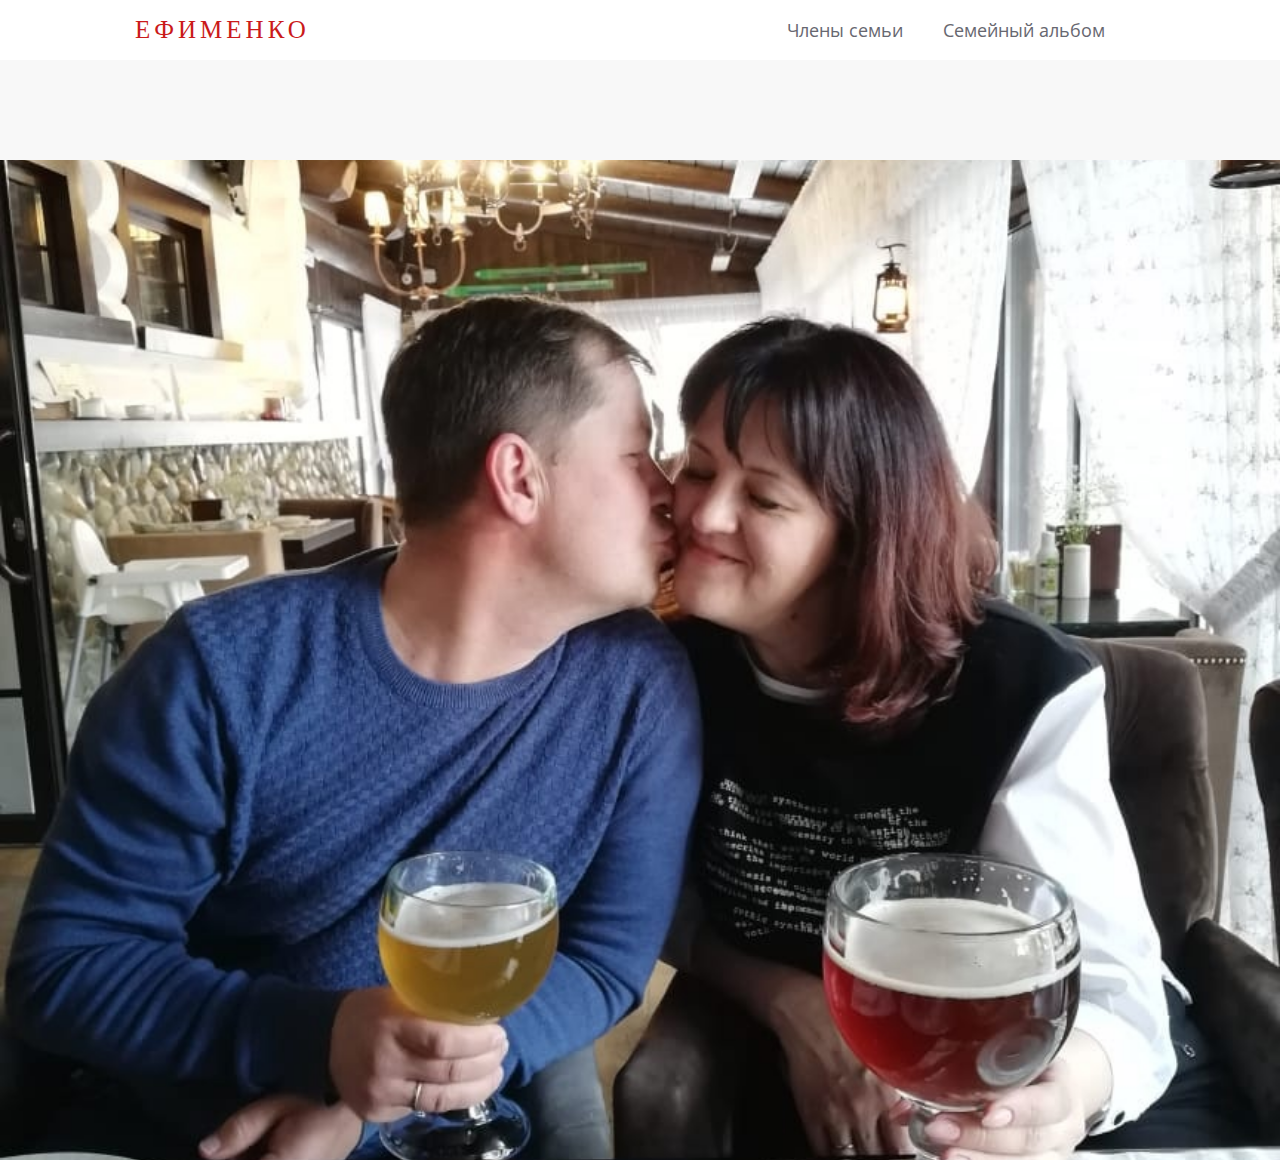
==== index.html @ 25e5efd8 "feat: add index.html file" ====
<!DOCTYPE html>
<html lang="en">
<head>
    <meta charset="UTF-8">
    <meta http-equiv="X-UA-Compatible" content="IE=edge">
    <meta name="viewport" content="width=device-width, initial-scale=1.0">
    <link rel="stylesheet" type="text/css" href="style.css">
    <link href="https://fonts.googleapis.com/css2?family=Roboto:ital,wght@0,400;0,700;1,400;1,700&display=swap" rel="stylesheet"> 
    <link href="https://fonts.googleapis.com/css2?family=Open+Sans:ital,wght@1,300&family=Roboto:ital,wght@0,400;0,700;1,400;1,700&display=swap" rel="stylesheet"> 
    <link href="https://fonts.googleapis.com/css2?family=Open+Sans:wght@300&family=Roboto:ital,wght@0,400;0,700;1,400;1,700&family=Varela+Round&display=swap" rel="stylesheet">
    <link href="https://fonts.googleapis.com/css2?family=Alata&family=Oswald:wght@300;400&family=Roboto:wght@100;300;400&display=swap" rel="stylesheet"> 
    <title>Ефименко</title>
</head>
<body>
    <!--Header-->
    <header class="header">
        <div class="container">
            <div class="header__inner">
                <div class="header__logo">
                    Ефименко
                </div>
                <nav class="nav">
                    <div class="nav__link">
                        <a href="../html/family__members.html"  class="text" target="_blank" > Члены семьи</a> 
                        

                    </div>
                    <div class="line"></div>
                    <div class="nav__link"> 
                        <a href="../html/Family__album.html"  class="text" target="_blank" > Семейный альбом</a> 
                    </div>
                </nav>
            </div>
        </div>
    </header>

    <!--Features -->
     <div class="features">
        <div class="container">
            
        </div>
    </div>
   
    
</body>
</html>
---- style.css ----
*
{
	box-sizing: border-box;
}
h1, h2, h3, h4, h5, h6
{
	margin: 0 auto;
}
body
{
    background-color: #F8F8F8;
	margin: 0px 0px;
}
a
{
    text-decoration: none;
}
.text
{
	text-decoration: none;
	color: #676770;
	font-family: 'Open Sans';
	font-style: normal;
	font-weight: 400;
	font-size: 18px;
	line-height: 20px;
	text-decoration: none;
	transition: color .1s linear;
    transition: font-size 0.3s ease-out;

}
.text:hover
{
	color: #2385db;
    font-size: 21px;

}
.container
{
	width: 100%;
	max-width: 1440px;
	margin: 0 auto;
	padding: 0 135px;

}
/*Header*/
.header
{
	background-color: white;
	width: 100%;
	z-index: 1000;
}
.header__inner
{
	padding:15px 0;
	display: flex;
	flex-wrap: wrap;
	justify-content: space-between;
	width: 100%;
	height: 60px;
	
}
.header__logo
{
    cursor: default;
    font-family: 'Alata';
	font-style: normal;
	font-weight: 400;
	font-size: 25px;
	line-height: 25px;
	letter-spacing: 4px;
	text-transform: uppercase;

	color: #ca1a1a;

}
/*Nav*/
.nav
{
    display: flex;
}
.nav__link
{
    cursor: default;
    padding:5px 0;
    margin-right: 40px;
}



/*Features*/
.features
{
	margin-top: 100px;
	z-index: 1001;
    width: 100%;
	height: 1000px;
   /* background: url(../img/2.jpg)  no-repeat center/cover;*/
   background: url(2.jpg)  no-repeat center/cover;

}
@media screen and (max-width:1000px)
{
	.container
{
	width: 100%;
	max-width: 1440px;
	margin: 0 auto;
	padding: 0 50px;

}

}
@media screen and (max-width:700px)
{
	.text
	{
		text-decoration: none;
		color: #676770;
		font-family: 'Open Sans';
		font-style: normal;
		font-weight: 400;
		font-size: 14px;
		line-height: 20px;
		text-decoration: none;
		transition: color .1s linear;
		transition: font-size 0.3s ease-out;
	
	}
	.text:hover
	{
		color: #2385db;
		font-size: 17px;
	
	}
}
@media screen and (max-width:650px)
{
	.line
	{
		margin: 10px 0	;
		width: 100%;
		border-top: 1px solid black;
	}
	.header__inner
	{
		margin-bottom: 60px;
	}
	.nav
	{
		padding: 5px 5px;
		margin-top: 22px;
		text-align: center;
		background-color: white;
		display: flex;
		flex-wrap: wrap;
		width: 100%;
	}
	.nav__link
	{

		text-align: center;
		width: 100%;
		margin-right: 0;
	}
	
	.features
	{
		margin-top: 100px;
		z-index: 1001;
		padding: 22px 0;
		width: 100%;
		height: 809px;
		background: url(../img/2.jpg)  no-repeat center/cover;

	}
	body 
	{
		background-color: white;
	}
}
@media screen and (max-width:550px)
{
	
	.header__logo
{
	width: 100%;
	text-align: center;
    cursor: default;
    font-family: 'Alata';
	font-style: normal;
	font-weight: 400;
	font-size: 25px;
	line-height: 25px;
	letter-spacing: 4px;
	text-transform: uppercase;

	color: #ca1a1a;

}
}
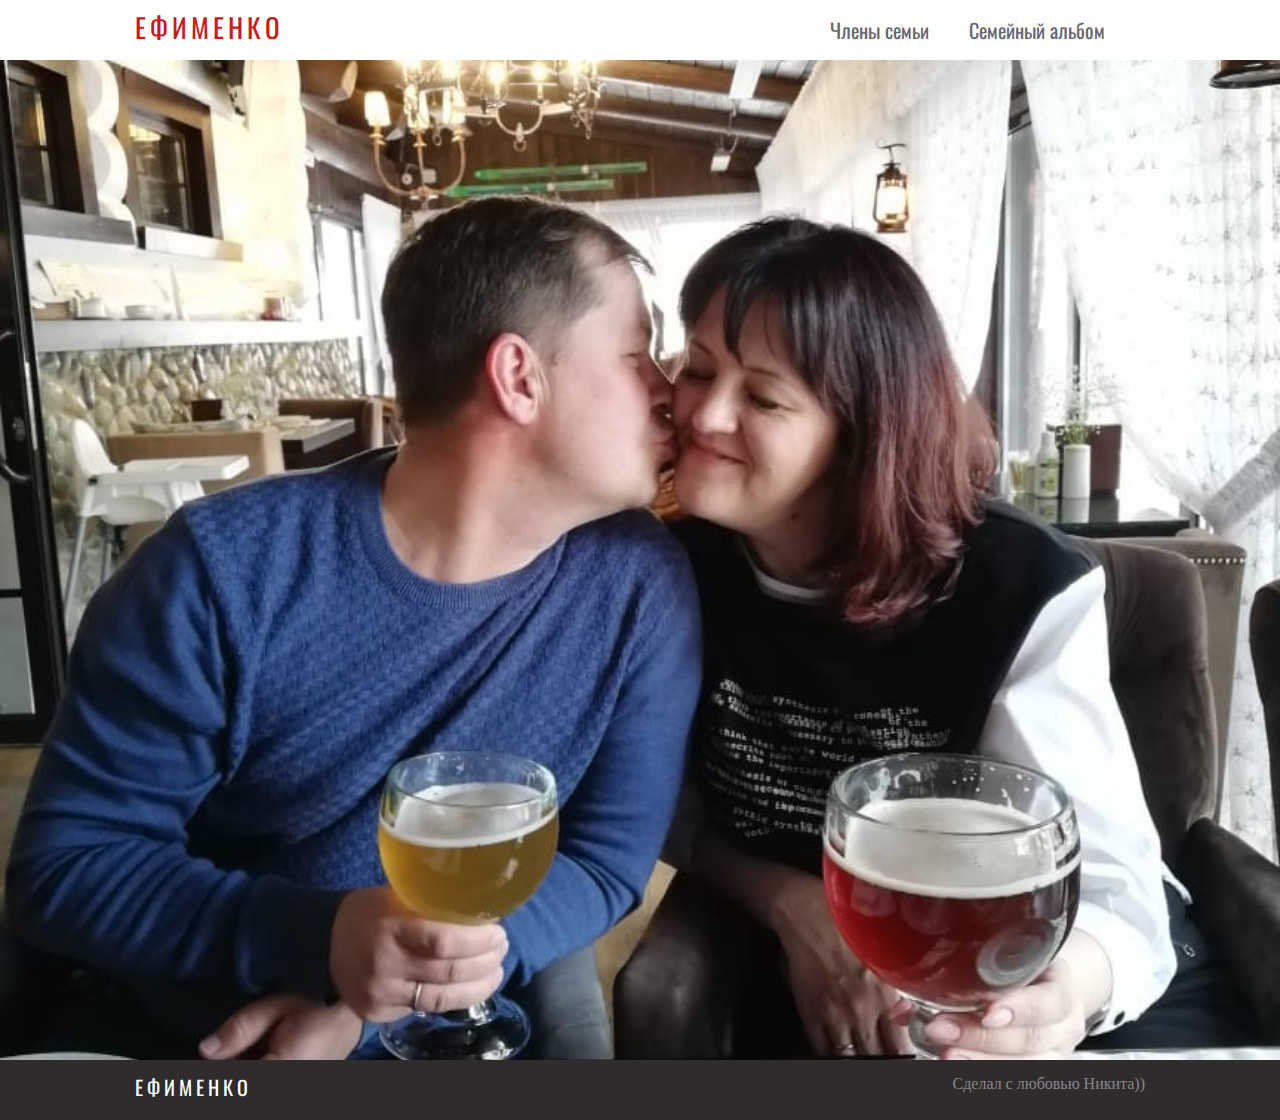
==== commit 0b7161ce: "feat: add an about page" ====
--- a/index.html
+++ b/index.html
@@ -5,10 +5,15 @@
     <meta http-equiv="X-UA-Compatible" content="IE=edge">
     <meta name="viewport" content="width=device-width, initial-scale=1.0">
     <link rel="stylesheet" type="text/css" href="style.css">
+    <link href="https://fonts.googleapis.com/css2?family=Alata&family=Montserrat:wght@300&family=Oswald&family=Roboto:wght@100;300;400&display=swap" rel="stylesheet"> 
     <link href="https://fonts.googleapis.com/css2?family=Roboto:ital,wght@0,400;0,700;1,400;1,700&display=swap" rel="stylesheet"> 
     <link href="https://fonts.googleapis.com/css2?family=Open+Sans:ital,wght@1,300&family=Roboto:ital,wght@0,400;0,700;1,400;1,700&display=swap" rel="stylesheet"> 
     <link href="https://fonts.googleapis.com/css2?family=Open+Sans:wght@300&family=Roboto:ital,wght@0,400;0,700;1,400;1,700&family=Varela+Round&display=swap" rel="stylesheet">
     <link href="https://fonts.googleapis.com/css2?family=Alata&family=Oswald:wght@300;400&family=Roboto:wght@100;300;400&display=swap" rel="stylesheet"> 
+
+    <link type="image/ico" href="icon.ico" rel="shortcut icon">
+    <link type="image/ico" href="icon.ico" rel="icon">
+
     <title>Ефименко</title>
 </head>
 <body>
@@ -21,13 +26,13 @@
                 </div>
                 <nav class="nav">
                     <div class="nav__link">
-                        <a href="../html/family__members.html"  class="text" target="_blank" > Члены семьи</a> 
+                        <a href="family__members.html"  class="text"  > Члены семьи</a> 
                         
 
                     </div>
                     <div class="line"></div>
                     <div class="nav__link"> 
-                        <a href="../html/Family__album.html"  class="text" target="_blank" > Семейный альбом</a> 
+                        <a href="Family__album.html"  class="text"  > Семейный альбом</a> 
                     </div>
                 </nav>
             </div>
@@ -41,6 +46,13 @@
         </div>
     </div>
    
-    
+    <div class="end">
+        <div class="container">
+            <div class="bruh">
+                <div class="end_text">Ефименко</div>
+                <div class="end_end">Сделал с любовью Никита))</div>
+            </div>
+        </div>
+    </div>
 </body>
 </html>--- a/style.css
+++ b/style.css
@@ -8,7 +8,8 @@
 }
 body
 {
-    background-color: #F8F8F8;
+	background: url(index.jpg);
+    /*background-color: #F8F8F8;*/
 	margin: 0px 0px;
 }
 a
@@ -17,12 +18,13 @@
 }
 .text
 {
+
 	text-decoration: none;
 	color: #676770;
-	font-family: 'Open Sans';
-	font-style: normal;
-	font-weight: 400;
-	font-size: 18px;
+	font-family: 'Oswald';
+	font-style: normal;
+	font-weight: 400;
+	font-size: 20px;
 	line-height: 20px;
 	text-decoration: none;
 	transition: color .1s linear;
@@ -32,7 +34,7 @@
 .text:hover
 {
 	color: #2385db;
-    font-size: 21px;
+    font-size: 22px;
 
 }
 .container
@@ -63,10 +65,10 @@
 .header__logo
 {
     cursor: default;
-    font-family: 'Alata';
-	font-style: normal;
-	font-weight: 400;
-	font-size: 25px;
+    font-family: 'Oswald';
+	font-style: normal;
+	font-weight: 400;
+	font-size: 27px;
 	line-height: 25px;
 	letter-spacing: 4px;
 	text-transform: uppercase;
@@ -91,7 +93,7 @@
 /*Features*/
 .features
 {
-	margin-top: 100px;
+
 	z-index: 1001;
     width: 100%;
 	height: 1000px;
@@ -99,8 +101,45 @@
    background: url(2.jpg)  no-repeat center/cover;
 
 }
+/*End*/
+.end
+{
+	padding-top: 15px;
+	background-color: #302c2c;
+	width: 100%;
+	height: 60px;
+}
+.end_text
+{
+
+    font-family: 'Oswald';
+	font-style: normal;
+	font-weight: 400;
+	font-size: 20px;
+	line-height: 25px;
+	letter-spacing: 4px;
+	text-transform: uppercase;
+
+	color:white;
+}
+.end_end
+{
+	color: #8a8787;
+}
+.bruh
+{
+	display: flex;
+	flex-wrap: wrap;
+	justify-content: space-between;
+}
 @media screen and (max-width:1000px)
 {
+	img
+	{
+	   width: 100%;
+	   object-fit: cover;
+	
+	}
 	.container
 {
 	width: 100%;
@@ -117,10 +156,10 @@
 	{
 		text-decoration: none;
 		color: #676770;
-		font-family: 'Open Sans';
+		font-family: 'Oswald';
 		font-style: normal;
 		font-weight: 400;
-		font-size: 14px;
+		font-size: 17px;
 		line-height: 20px;
 		text-decoration: none;
 		transition: color .1s linear;
@@ -136,6 +175,12 @@
 }
 @media screen and (max-width:650px)
 {
+	img
+	{
+	   width: 100%;
+	   object-fit: fill;
+	
+	}
 	.line
 	{
 		margin: 10px 0	;
@@ -155,6 +200,7 @@
 		display: flex;
 		flex-wrap: wrap;
 		width: 100%;
+		border-radius: 20px;
 	}
 	.nav__link
 	{
@@ -171,7 +217,7 @@
 		padding: 22px 0;
 		width: 100%;
 		height: 809px;
-		background: url(../img/2.jpg)  no-repeat center/cover;
+		
 
 	}
 	body 
@@ -187,7 +233,7 @@
 	width: 100%;
 	text-align: center;
     cursor: default;
-    font-family: 'Alata';
+    font-family: 'Oswald';
 	font-style: normal;
 	font-weight: 400;
 	font-size: 25px;
@@ -198,4 +244,32 @@
 	color: #ca1a1a;
 
 }
+.end
+{
+	text-align: center;
+	padding-top: 15px;
+	background-color: #302c2c;
+	width: 100%;
+	height: 80px;
+}
+.end_text
+{
+	
+	width: 100%;
+	padding-bottom: 15px;
+    font-family: 'Oswald';
+	font-style: normal;
+	font-weight: 400;
+	font-size: 20px;
+	line-height: 25px;
+	letter-spacing: 4px;
+	text-transform: uppercase;
+
+	color:white;
+}
+.end_end
+{
+	width: 100%;
+	color: #8a8787;
+}
 }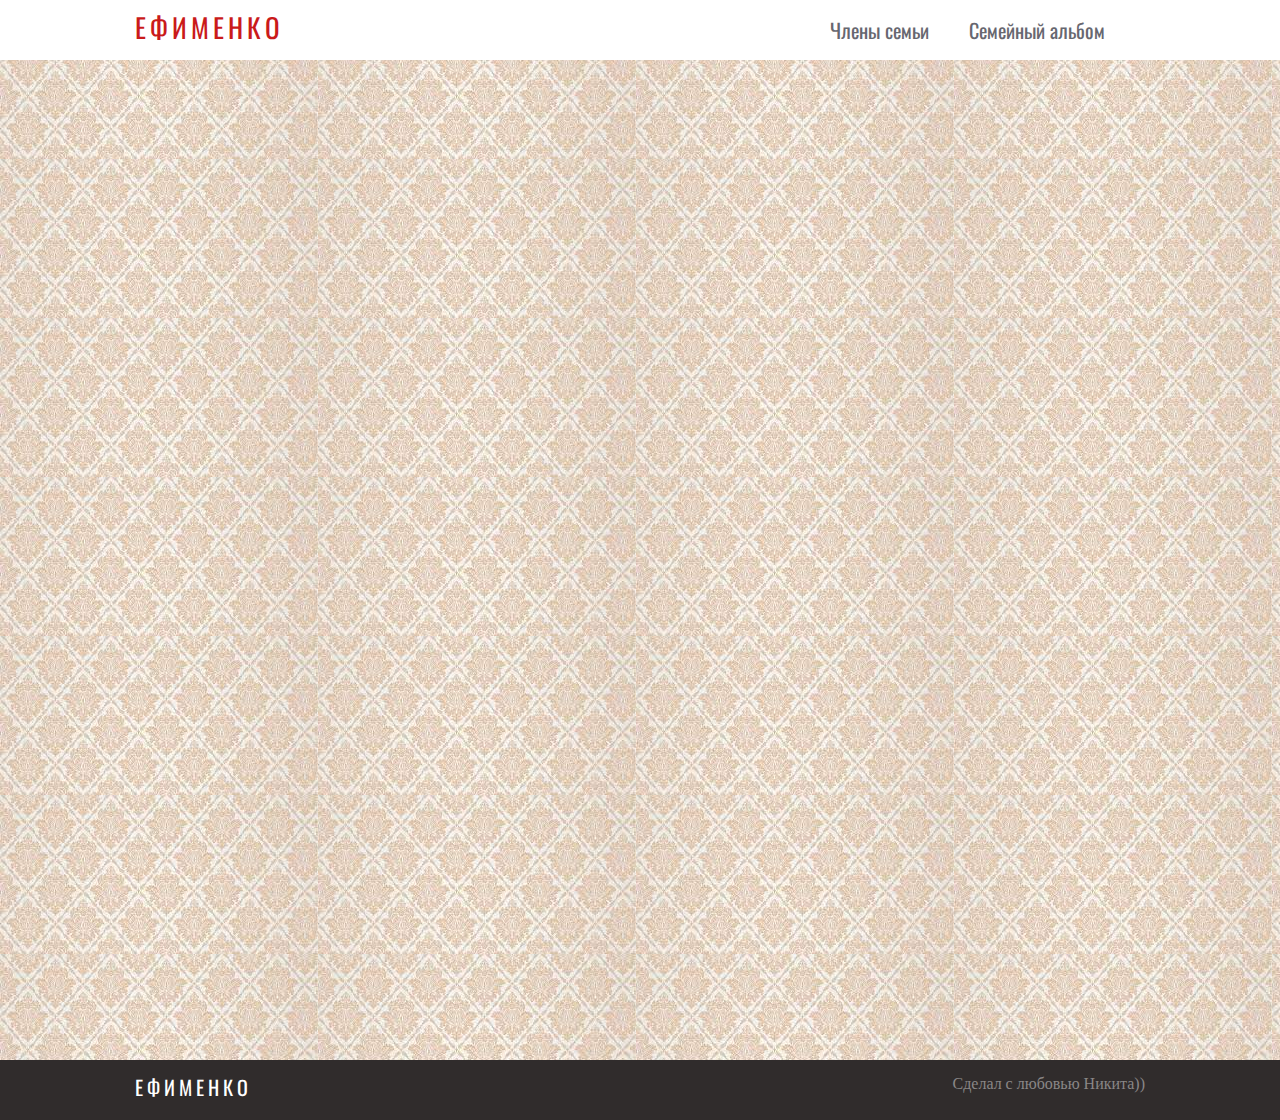
==== commit 15507b32: "q" ====
--- a/index.html
+++ b/index.html
@@ -4,15 +4,15 @@
     <meta charset="UTF-8">
     <meta http-equiv="X-UA-Compatible" content="IE=edge">
     <meta name="viewport" content="width=device-width, initial-scale=1.0">
-    <link rel="stylesheet" type="text/css" href="style.css">
+    <link rel="stylesheet" type="text/css" href="css/style.css">
     <link href="https://fonts.googleapis.com/css2?family=Alata&family=Montserrat:wght@300&family=Oswald&family=Roboto:wght@100;300;400&display=swap" rel="stylesheet"> 
     <link href="https://fonts.googleapis.com/css2?family=Roboto:ital,wght@0,400;0,700;1,400;1,700&display=swap" rel="stylesheet"> 
     <link href="https://fonts.googleapis.com/css2?family=Open+Sans:ital,wght@1,300&family=Roboto:ital,wght@0,400;0,700;1,400;1,700&display=swap" rel="stylesheet"> 
     <link href="https://fonts.googleapis.com/css2?family=Open+Sans:wght@300&family=Roboto:ital,wght@0,400;0,700;1,400;1,700&family=Varela+Round&display=swap" rel="stylesheet">
     <link href="https://fonts.googleapis.com/css2?family=Alata&family=Oswald:wght@300;400&family=Roboto:wght@100;300;400&display=swap" rel="stylesheet"> 
 
-    <link type="image/ico" href="icon.ico" rel="shortcut icon">
-    <link type="image/ico" href="icon.ico" rel="icon">
+    <link type="image/ico" href="img/icon.ico" rel="shortcut icon">
+    <link type="image/ico" href="img/icon.ico" rel="icon">
 
     <title>Ефименко</title>
 </head>
@@ -26,13 +26,13 @@
                 </div>
                 <nav class="nav">
                     <div class="nav__link">
-                        <a href="family__members.html"  class="text"  > Члены семьи</a> 
+                        <a href="html/family__members.html"  class="text"  > Члены семьи</a> 
                         
 
                     </div>
                     <div class="line"></div>
                     <div class="nav__link"> 
-                        <a href="Family__album.html"  class="text"  > Семейный альбом</a> 
+                        <a href="html/Family__album.html"  class="text"  > Семейный альбом</a> 
                     </div>
                 </nav>
             </div>
--- a/css/style.css
+++ b/css/style.css
@@ -0,0 +1,275 @@
+*
+{
+	box-sizing: border-box;
+}
+h1, h2, h3, h4, h5, h6
+{
+	margin: 0 auto;
+}
+body
+{
+	background: url(../img/index.jpg);
+    /*background-color: #F8F8F8;*/
+	margin: 0px 0px;
+}
+a
+{
+    text-decoration: none;
+}
+.text
+{
+
+	text-decoration: none;
+	color: #676770;
+	font-family: 'Oswald';
+	font-style: normal;
+	font-weight: 400;
+	font-size: 20px;
+	line-height: 20px;
+	text-decoration: none;
+	transition: color .1s linear;
+    transition: font-size 0.3s ease-out;
+
+}
+.text:hover
+{
+	color: #2385db;
+    font-size: 22px;
+
+}
+.container
+{
+	width: 100%;
+	max-width: 1440px;
+	margin: 0 auto;
+	padding: 0 135px;
+
+}
+/*Header*/
+.header
+{
+	background-color: white;
+	width: 100%;
+	z-index: 1000;
+}
+.header__inner
+{
+	padding:15px 0;
+	display: flex;
+	flex-wrap: wrap;
+	justify-content: space-between;
+	width: 100%;
+	height: 60px;
+	
+}
+.header__logo
+{
+    cursor: default;
+    font-family: 'Oswald';
+	font-style: normal;
+	font-weight: 400;
+	font-size: 27px;
+	line-height: 25px;
+	letter-spacing: 4px;
+	text-transform: uppercase;
+
+	color: #ca1a1a;
+
+}
+/*Nav*/
+.nav
+{
+    display: flex;
+}
+.nav__link
+{
+    cursor: default;
+    padding:5px 0;
+    margin-right: 40px;
+}
+
+
+
+/*Features*/
+.features
+{
+
+	z-index: 1001;
+    width: 100%;
+	height: 1000px;
+   /* background: url(../img/2.jpg)  no-repeat center/cover;*/
+   background: url(..img/2.jpg)  no-repeat center/cover;
+
+}
+/*End*/
+.end
+{
+	padding-top: 15px;
+	background-color: #302c2c;
+	width: 100%;
+	height: 60px;
+}
+.end_text
+{
+
+    font-family: 'Oswald';
+	font-style: normal;
+	font-weight: 400;
+	font-size: 20px;
+	line-height: 25px;
+	letter-spacing: 4px;
+	text-transform: uppercase;
+
+	color:white;
+}
+.end_end
+{
+	color: #8a8787;
+}
+.bruh
+{
+	display: flex;
+	flex-wrap: wrap;
+	justify-content: space-between;
+}
+@media screen and (max-width:1000px)
+{
+	img
+	{
+	   width: 100%;
+	   object-fit: cover;
+	
+	}
+	.container
+{
+	width: 100%;
+	max-width: 1440px;
+	margin: 0 auto;
+	padding: 0 50px;
+
+}
+
+}
+@media screen and (max-width:700px)
+{
+	.text
+	{
+		text-decoration: none;
+		color: #676770;
+		font-family: 'Oswald';
+		font-style: normal;
+		font-weight: 400;
+		font-size: 17px;
+		line-height: 20px;
+		text-decoration: none;
+		transition: color .1s linear;
+		transition: font-size 0.3s ease-out;
+	
+	}
+	.text:hover
+	{
+		color: #2385db;
+		font-size: 17px;
+	
+	}
+}
+@media screen and (max-width:650px)
+{
+	img
+	{
+	   width: 100%;
+	   object-fit: fill;
+	
+	}
+	.line
+	{
+		margin: 10px 0	;
+		width: 100%;
+		border-top: 1px solid black;
+	}
+	.header__inner
+	{
+		margin-bottom: 60px;
+	}
+	.nav
+	{
+		padding: 5px 5px;
+		margin-top: 22px;
+		text-align: center;
+		background-color: white;
+		display: flex;
+		flex-wrap: wrap;
+		width: 100%;
+		border-radius: 20px;
+	}
+	.nav__link
+	{
+
+		text-align: center;
+		width: 100%;
+		margin-right: 0;
+	}
+	
+	.features
+	{
+		margin-top: 100px;
+		z-index: 1001;
+		padding: 22px 0;
+		width: 100%;
+		height: 809px;
+		
+
+	}
+	body 
+	{
+		background-color: white;
+	}
+}
+@media screen and (max-width:550px)
+{
+	
+	.header__logo
+{
+	width: 100%;
+	text-align: center;
+    cursor: default;
+    font-family: 'Oswald';
+	font-style: normal;
+	font-weight: 400;
+	font-size: 25px;
+	line-height: 25px;
+	letter-spacing: 4px;
+	text-transform: uppercase;
+
+	color: #ca1a1a;
+
+}
+.end
+{
+	text-align: center;
+	padding-top: 15px;
+	background-color: #302c2c;
+	width: 100%;
+	height: 80px;
+}
+.end_text
+{
+	
+	width: 100%;
+	padding-bottom: 15px;
+    font-family: 'Oswald';
+	font-style: normal;
+	font-weight: 400;
+	font-size: 20px;
+	line-height: 25px;
+	letter-spacing: 4px;
+	text-transform: uppercase;
+
+	color:white;
+}
+.end_end
+{
+	width: 100%;
+	color: #8a8787;
+}
+}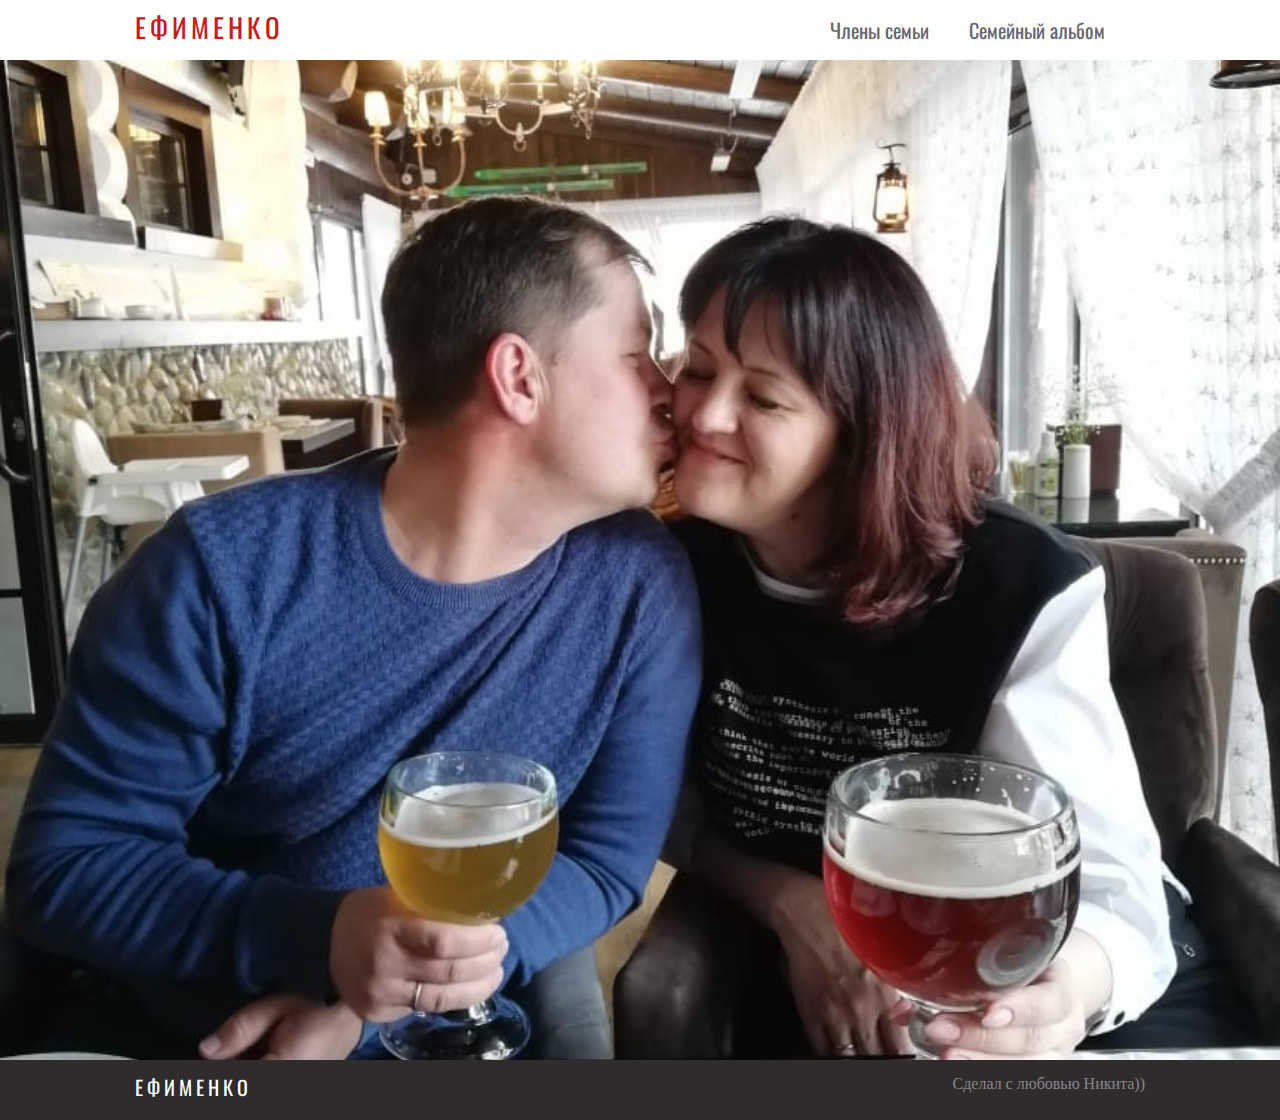
==== commit 1a118b95: "d" ====
--- a/index.html
+++ b/index.html
@@ -21,9 +21,9 @@
     <header class="header">
         <div class="container">
             <div class="header__inner">
-                <div class="header__logo">
+                <a class="header__logo" href="#">
                     Ефименко
-                </div>
+                </a>
                 <nav class="nav">
                     <div class="nav__link">
                         <a href="html/family__members.html"  class="text"  > Члены семьи</a> 
--- a/css/style.css
+++ b/css/style.css
@@ -18,7 +18,7 @@
 }
 .text
 {
-
+	display: inline-block;
 	text-decoration: none;
 	color: #676770;
 	font-family: 'Oswald';
@@ -28,13 +28,13 @@
 	line-height: 20px;
 	text-decoration: none;
 	transition: color .1s linear;
-    transition: font-size 0.3s ease-out;
+    transition: transform 0.3s ease-out;
 
 }
 .text:hover
 {
 	color: #2385db;
-    font-size: 22px;
+    transform: scale(1.25);
 
 }
 .container
@@ -51,6 +51,7 @@
 	background-color: white;
 	width: 100%;
 	z-index: 1000;
+
 }
 .header__inner
 {
@@ -97,8 +98,7 @@
 	z-index: 1001;
     width: 100%;
 	height: 1000px;
-   /* background: url(../img/2.jpg)  no-repeat center/cover;*/
-   background: url(..img/2.jpg)  no-repeat center/cover;
+   background: url(../img/2.jpg)  no-repeat center/cover !important;
 
 }
 /*End*/
@@ -154,6 +154,7 @@
 {
 	.text
 	{
+		display: inline-block;
 		text-decoration: none;
 		color: #676770;
 		font-family: 'Oswald';
@@ -163,13 +164,13 @@
 		line-height: 20px;
 		text-decoration: none;
 		transition: color .1s linear;
-		transition: font-size 0.3s ease-out;
+		transition: transform 0.3s ease-out;
 	
 	}
 	.text:hover
 	{
 		color: #2385db;
-		font-size: 17px;
+		transform: scale(1.25);
 	
 	}
 }
